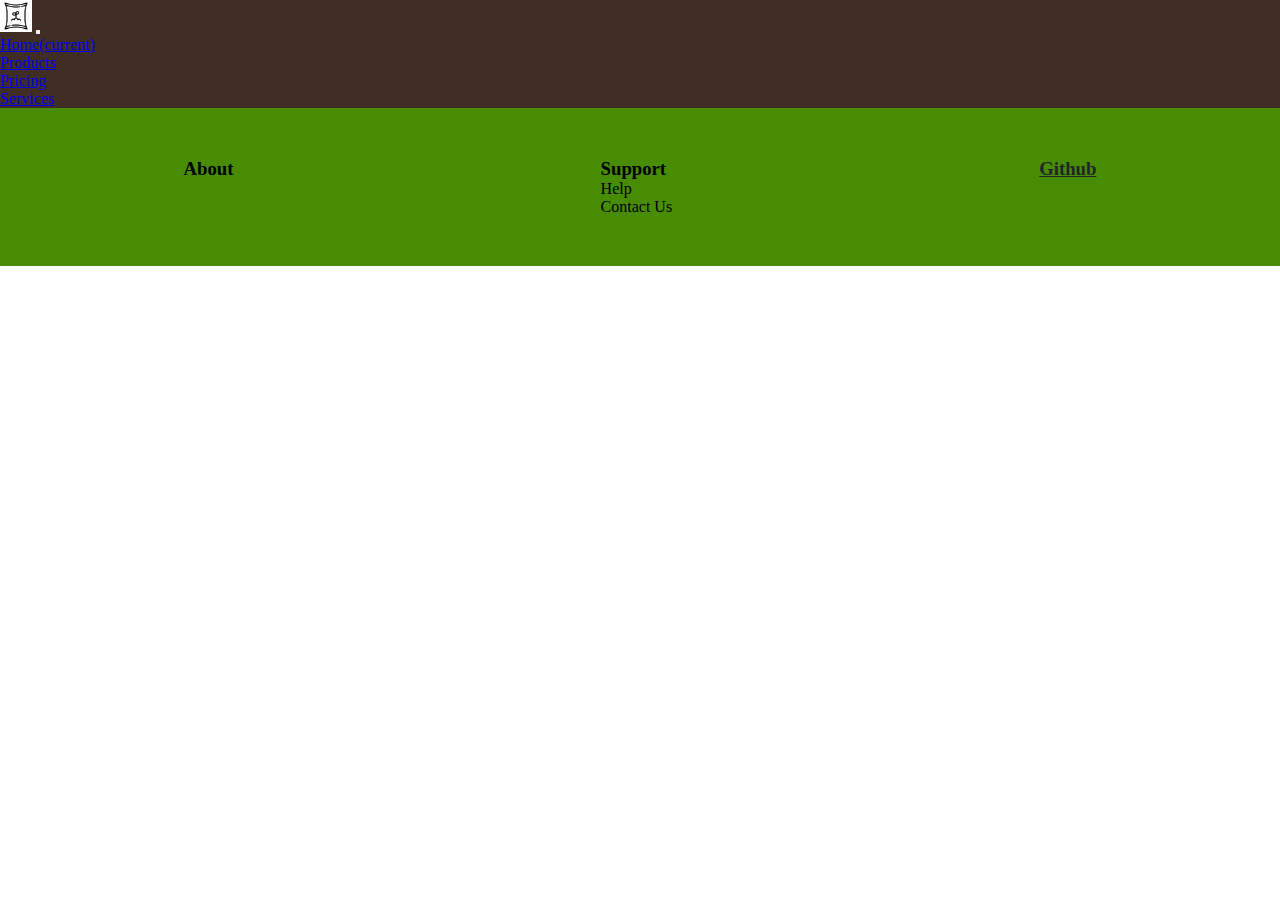
==== products/index.html @ 0a4a3685 "Product page" ====
<!DOCTYPE html>
<html lang ="en">
  <head>
    <meta charset="UTF-8"/>
    <meta name='viewport' content='width=device-width, initial-scale=1.0, maximum-scale=1.0' />
    <link rel="stylesheet" href="https://stackpath.bootstrapcdn.com/bootstrap/4.1.3/css/bootstrap.min.css" integrity="sha384-MCw98/SFnGE8fJT3GXwEOngsV7Zt27NXFoaoApmYm81iuXoPkFOJwJ8ERdknLPMO" crossorigin="anonymous">
    <link rel="stylesheet" href="/styles.css" />
    <title>Products</title>
  </head>

  <body>

    <nav class="navbar navbar-expand-lg navbar-dark bg-dark">
      <a class="navbar-brand" href="/"><img src="/images/logo.png" style="width: 2em; height: 2em;"/></a>
      <button class="navbar-toggler" type="button" data-toggle="collapse" data-target="#navbarNav" aria-controls="navbarNav" aria-expanded="false" aria-label="Toggle navigation">
        <span class="navbar-toggler-icon"></span>
      </button>
      <div class="collapse navbar-collapse" id="navbarNav">
        <ul class="navbar-nav">
          <li class="nav-item">
            <a class="nav-link" href="/">Home<span class="sr-only">(current)</span></a>
          </li>
          <li class="nav-item active">
            <a class="nav-link" href="/products/">Products</a>
          </li>
          <li class="nav-item disabled">
            <a class="nav-link" href="#">Pricing</a>
          </li>
          <li class="nav-item disabled">
            <a class="nav-link" href="#">Services</a>
          </li>
        </ul>
      </div>
    </nav>

    <div class="page">

    </div>

    <div class="footer">
      <div class="footer-item">
        <h3>About</h3>
      </div>
      <div class="footer-item">
        <h3>Support</h3>
        <p>Help</p>
        <p>Contact Us</p>
      </div>
      <div class="footer-item">
        <h3><a href="https://github.com/andwhiting/creative-proj-1/" class="link">Github</a></h3>
      </div>
    </div>
    <script src="https://code.jquery.com/jquery-3.3.1.slim.min.js" integrity="sha384-q8i/X+965DzO0rT7abK41JStQIAqVgRVzpbzo5smXKp4YfRvH+8abtTE1Pi6jizo" crossorigin="anonymous"></script>
    <script src="https://cdnjs.cloudflare.com/ajax/libs/popper.js/1.14.3/umd/popper.min.js" integrity="sha384-ZMP7rVo3mIykV+2+9J3UJ46jBk0WLaUAdn689aCwoqbBJiSnjAK/l8WvCWPIPm49" crossorigin="anonymous"></script>
    <script src="https://stackpath.bootstrapcdn.com/bootstrap/4.1.3/js/bootstrap.min.js" integrity="sha384-ChfqqxuZUCnJSK3+MXmPNIyE6ZbWh2IMqE241rYiqJxyMiZ6OW/JmZQ5stwEULTy" crossorigin="anonymous"></script>
  </body>

</html>
---- styles.css ----
* {
  margin: 0;
  padding: 0;
  box-sizing: border-box;
}

.page {
  display: flex;
  justify-content: center;
  align-items: center;
  flex-direction: column;
  flex-wrap: wrap;
}

.header {
  display: flex;
  justify-content: center;
  align-items: center;
  width: 100%;
  flex-direction: column;
}

.header h1 {
  margin-top: 50px;
  font-size: 5em;
}

.spacer {
  height: 50px;
  background-color: #488c03;
  width: 100%
}

.section {
  display: flex;
  text-align: center;
  color: white;
  margin: 70px 0;
  position: relative;
}

.illustration img {
  width: 100%;
  height: auto;
}

.content {
  display: flex;
  margin: 100px 0;
  justify-content: space-around;
  width: 100%;
  flex-wrap: wrap;
}

.content-item {
  width: 33%;
  align-items: center;
  text-align: center;
  padding: 30px 0;
}

.footer {
  display: flex;
  justify-content: space-around;
  padding: 50px 0;
  background-color: #488c03;
}

.small-img img {
  width: 60%;
  height: auto;
}

.bg-dark {
  background-color: #402e24 !important;
}

.link, .link:hover{
  font-style: normal;
  color: #212529;
}

/* Mobile Styles */
@media only screen and (max-width: 400px) {
  .content {
    flex-direction: column;
  }

  .content-item {
    width: 100%;
  }
}

/* Tablet Styles */
@media only screen and (min-width: 401px) and (max-width: 960px) {

}

/* Desktop Styles */
@media only screen and (min-width: 961px) {
  .page {
      margin: 0 auto;
  }
}
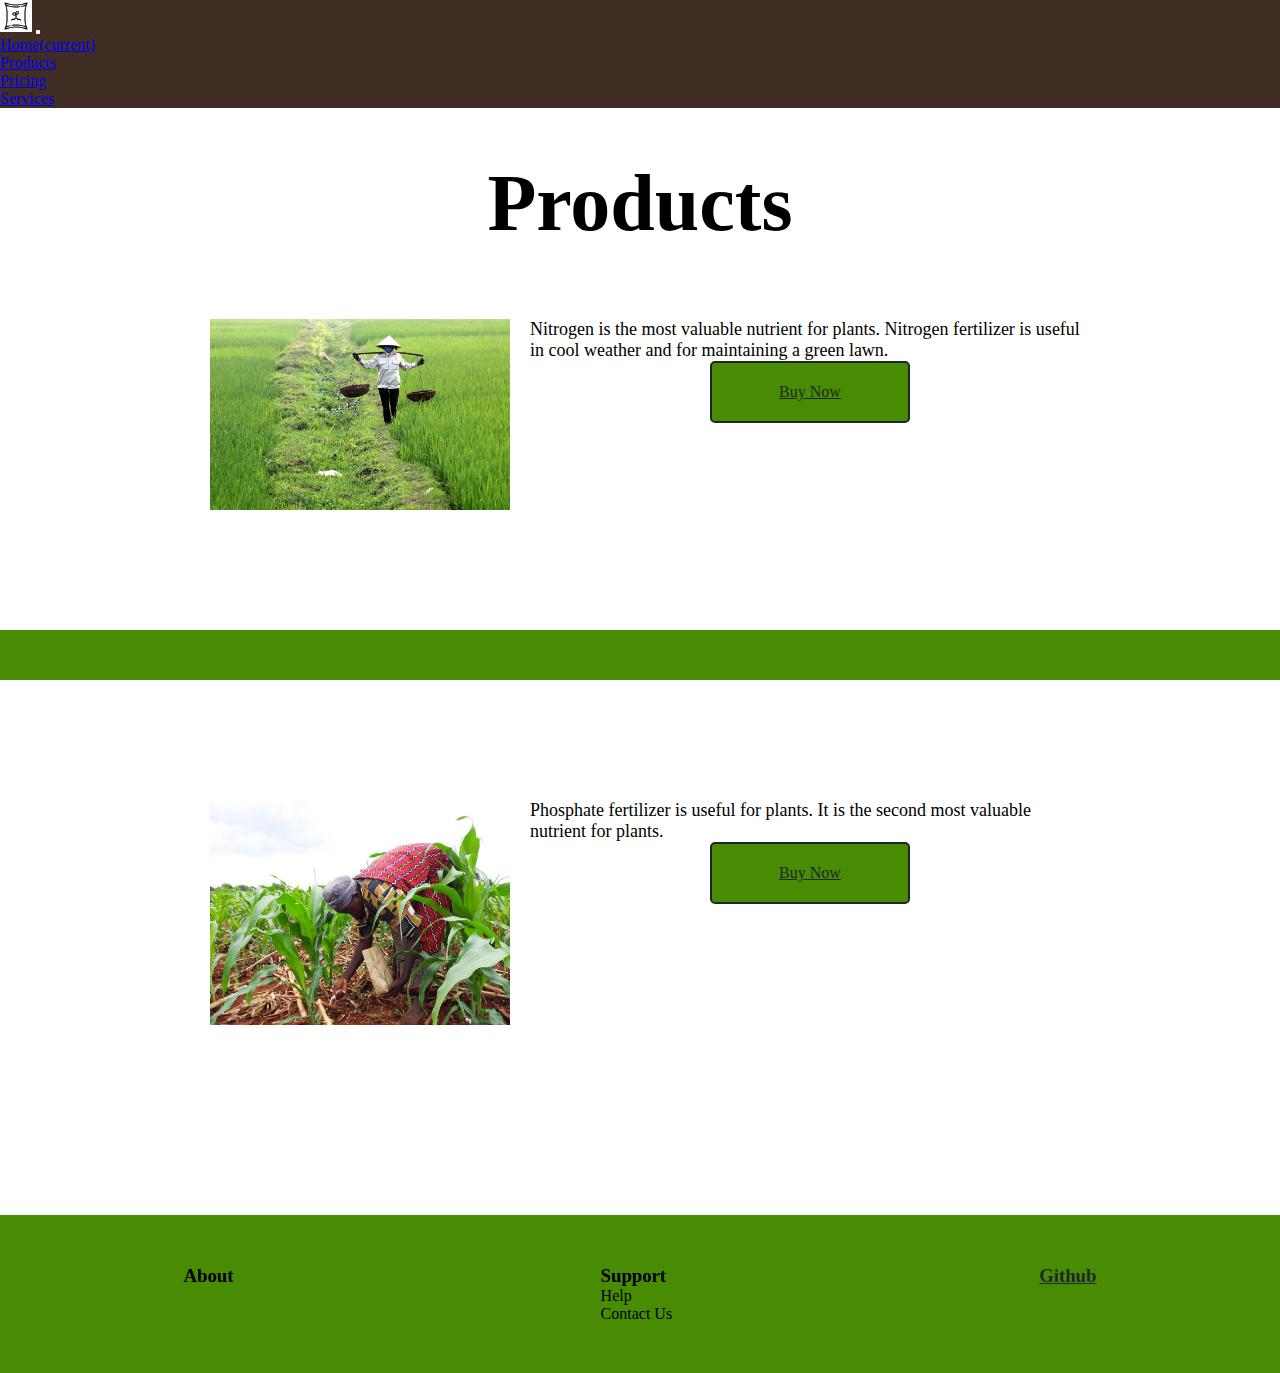
==== commit 909dc2c2: "Individual product pages" ====
--- a/products/index.html
+++ b/products/index.html
@@ -34,7 +34,22 @@
     </nav>
 
     <div class="page">
-
+      <div class="header">
+        <h1>Products</h1>
+      </div>
+      <div class="section">
+        <div class="prod-item">
+          <img src="/images/paddy-fert.jpg"/>
+          <p>Nitrogen is the most valuable nutrient for plants. Nitrogen fertilizer is useful in cool weather and for maintaining a green lawn.<br/></p>
+          <a class="link" href="nitrogen/"><div class="button">Buy Now</div></a>
+        </div>
+        <div class="spacer" style="margin-bottom: 120px;"></div>
+        <div class="prod-item">
+          <img src="/images/woman-maize.jpg"/>
+          <p>Phosphate fertilizer is useful for plants. It is the second most valuable nutrient for plants.<br/></p>
+          <a class="link" href="phosphate/"><div class="button" href="phosphate/">Buy Now</div></a>
+        </div>
+      </div>
     </div>
 
     <div class="footer">
@@ -47,7 +62,7 @@
         <p>Contact Us</p>
       </div>
       <div class="footer-item">
-        <h3><a href="https://github.com/andwhiting/creative-proj-1/" class="link">Github</a></h3>
+        <h3><a class="link" href="https://github.com/andwhiting/creative-proj-1">Github</a></h3>
       </div>
     </div>
     <script src="https://code.jquery.com/jquery-3.3.1.slim.min.js" integrity="sha384-q8i/X+965DzO0rT7abK41JStQIAqVgRVzpbzo5smXKp4YfRvH+8abtTE1Pi6jizo" crossorigin="anonymous"></script>
--- a/styles.css
+++ b/styles.css
@@ -34,9 +34,17 @@
 .section {
   display: flex;
   text-align: center;
-  color: white;
   margin: 70px 0;
   position: relative;
+  flex-wrap: wrap;
+}
+
+.prod-item {
+  width: 100%;
+  height: auto;
+  margin-bottom: 100px;
+  overflow: hidden;
+  text-align: left;
 }
 
 .illustration img {
@@ -80,6 +88,23 @@
   color: #212529;
 }
 
+.button {
+  padding: 20px;
+  background-color: #488c03;
+  border: 2px solid #212529;
+  border-radius: 5px;
+  width: 200px;
+  text-align: center;
+  overflow: hidden;
+  margin: 0 auto;
+}
+
+.box {
+  border-radius: 5px;
+  border: 2px solid #gray;
+}
+
+
 /* Mobile Styles */
 @media only screen and (max-width: 400px) {
   .content {
@@ -88,6 +113,11 @@
 
   .content-item {
     width: 100%;
+  }
+
+  .prod-item img {
+    width: 100%;
+    margin-bottom: 20px;
   }
 }
 
@@ -101,4 +131,21 @@
   .page {
       margin: 0 auto;
   }
+
+  .prod-item {
+    width: 900px;
+    margin: 0 auto;
+    margin-bottom: 100px;
+  }
+
+  .prod-item img {
+    float: left;
+    width: 300px;
+    height: auto;
+    margin: 0 20px 20px 20px;
+  }
+
+  .prod-item p {
+    font-size: 18px;
+  }
 }
